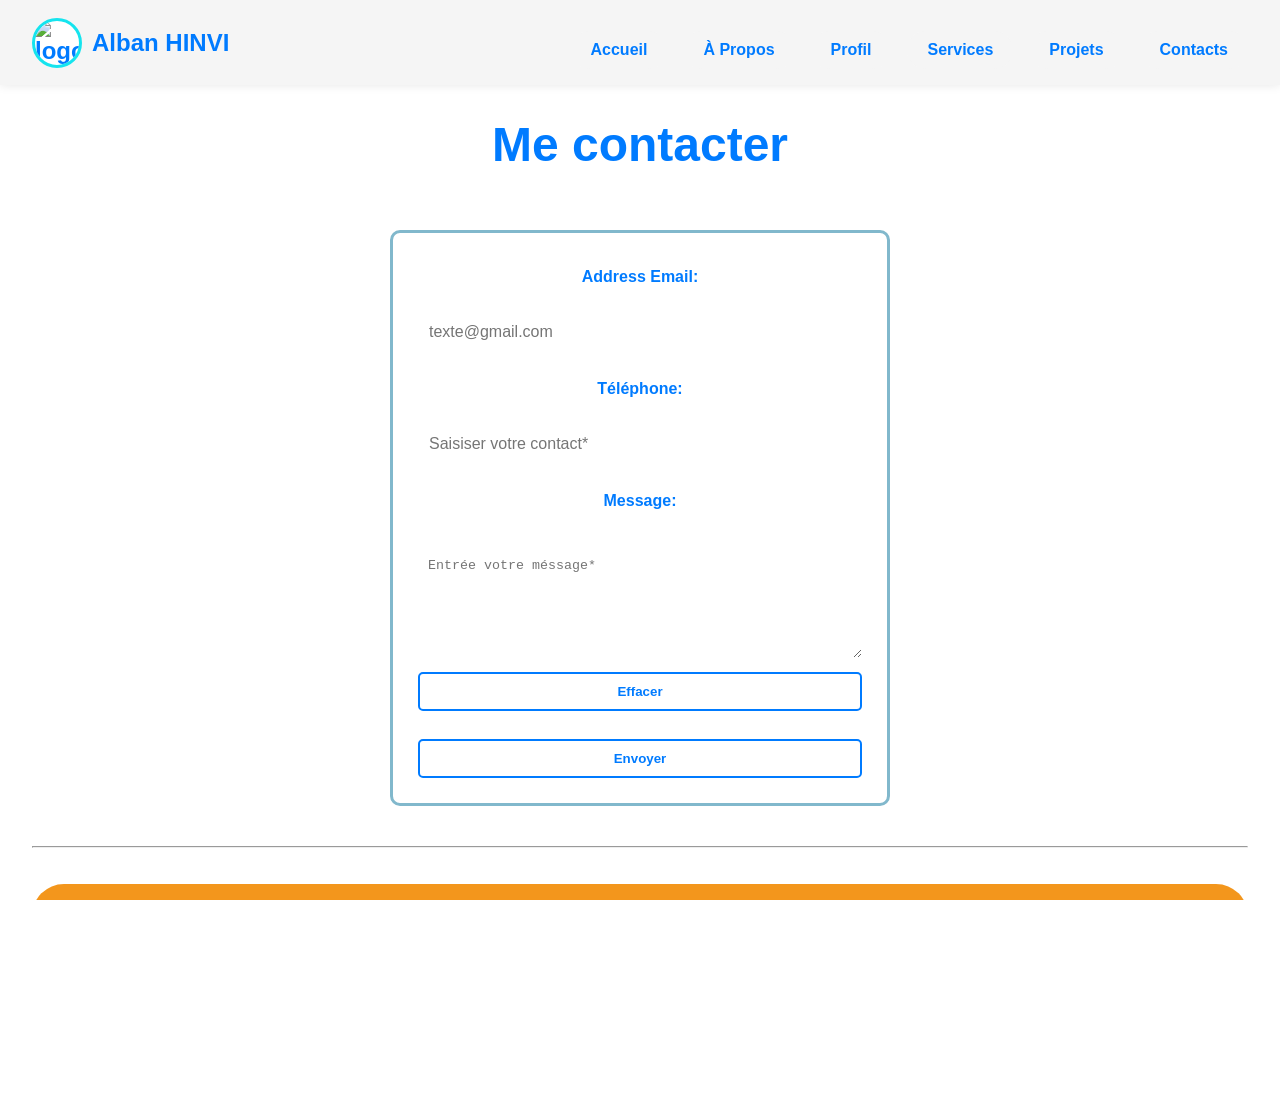
==== contact.html @ 76ca4238 "Add files via upload" ====
<!DOCTYPE html>
<html lang="en">
<head>
    <meta charset="UTF-8">
    <meta name="viewport" content="width=device-width, initial-scale=1.0">
    <title>Contact</title>
<style>
    * {
        margin: 0;
        padding: 0;
        box-sizing: border-box;
    }

    html,body {
        width: 100%;
        height: 100%;
        background-image: url('image/Arrière_plan.png');
        background-size: cover;
        background-position: center;
        margin: 0;
        font-family: Arial, sans-serif;
        overflow-x: hidden;
    }

    fieldset {
        background-color: whitesmoke;
        padding: 1rem 2rem;
        border: none;
        display: flex;
        justify-content: space-between;
        align-items: center;
        box-shadow: 0 0 10px rgba(0, 0, 0, 0.1);
        position: sticky;
        top: 0;
        z-index: 1000;
    }

    fieldset h1 {
        display: flex;
        align-items: center;
        gap: 10px;
        font-size: 1.5rem;
        color: #007bff;
    }

    .logo {
        width: 50px;
        height: auto;
        background-color: white;
        border: rgb(21, 228, 238) solid;
        border-radius: 50%;
    }

    nav ul {
        display: flex;
        align-items: center;
        list-style: none;
        gap: 1rem;
    }

    nav ul li a {
        text-decoration: none;
        color: #3a3a3b;
        font-weight: 500;
        transition: 0.3s;
    }

    nav ul li a:hover {
        color: #007bff;
    }
        
    .btn-project {
        display: inline-block;
        margin-top: 15px;
        padding: 10px 20px;
        background-color: whitesmoke;
        color: #007bff;
        border-radius: 100px;
        text-decoration: none;
        font-weight: bold;
        transition: background-color 0.3s ease;
    }

    .btn-project:hover {
        color: white;
        background-color: #007bff;
        transform: translateY(-2px);
    }

        /* --------- BURGER BUTTON --------- */
        .burger {
            display: none;
            flex-direction: column;
            gap: 5px;
            cursor: pointer;
        }

        .burger span {
            width: 20px;
            height: 3px;
            background: #333;
            border-radius: 10px;
        }

        main {
            text-align: center;
            padding: 2rem;
        }

        .section-title {
            text-align: center;
            font-size: 3rem;
            color: #007bff;
            margin-bottom: 30px;
        }

        .me_contacter {
            border: solid rgb(129, 184, 204);
            padding: 25px;
            width: 100%;
            max-width: 500px;
            border-radius: 10px;
            margin: 40px auto;
            font-family: Arial;
            box-sizing: border-box;
        }

        label {
            font-weight: bold;
            display: block;
            margin-top: 10px;
            color: #007bff;
        }

        input {
            
            display: block;
            margin-top: 8px;
            width: 100%;
            padding: 10px;
            border: 1px solid white;
            border-radius: 5px;
            box-sizing: border-box;
            font-size: 1rem;
            
        }

        textarea {
            margin-top: 20px;
            padding: 10px;
            width: 100%;
            border:none ;
            border-radius: 15px;
        }

        button {
            display: block;
            margin-top: 10px;
            width: 100%;
            padding: 10px;
            border: 2px solid #007bff;
            cursor: pointer;
            transition: 0.3s;
            font-weight: bold;
            border-radius: 5px;
            color: #007bff;
            background-color: white;
        }

        button:hover {
            color: white;
            background-color: rgb(100, 150, 170);
        }

        h2 {
            display: inline;
            text-align: center;
            font-size: 1.5rem;
            margin-bottom: 20px;
        }

        .footer {
            border-radius: 2rem;
            background: #f3961c;
            color: rgb(55, 52, 52);
            padding: 3rem ;
            text-align: center;
            font-family: Arial, sans-serif;
            width: 100%;
            box-sizing: border-box;
        }

        .footer a {
            color: #0069d9;
            text-decoration: none;
            font-weight: bold;
        }

        .footer a:hover {
            text-decoration: underline;
        }

        .footer p {
            margin: 0.8rem 0;
            font-size: 1rem;
            line-height: 1.5rem;
            word-wrap: break-word;
        }

        .footer hr {
            margin: 1rem auto;
            border: none;
            border-top: 1px solid rgba(0,0,0,0.2);
            width: 80%;
        }

        /* --------- NAVIGATION MOBILE --------- */
        @media (max-width: 768px) {
        nav {
            position: absolute;
            top: 70px;
            right: 0;
            width: 200px;
            background: whitesmoke;
            border-radius: 0 0 0 10px;
            box-shadow: 0 5px 15px rgba(0,0,0,0.1);
            transform: translateX(100%);
            transition: transform 0.4s ease;
            box-shadow: 0.3s ease;
        }

        nav.active {
            transform: translateX(0);
            box-shadow: -2px 5px 15px rgba(0, 0, 0, 0.2);

        }

        nav ul {
            flex-direction: column;
            padding: 1rem;
            gap: 1rem;
        }

        .burger {
            display: flex;
        }
        }       
       
        @media (max-width: 600px) {
        .me_contacter {
            margin: 20px;
            padding: 20px;
        }

        input, button {
            font-size: 0.9rem;
            padding: 8px;
        }
        }

        @media (max-width: 600px) {
        .footer {
            padding: 1.5rem;
        }

        .footer p {
            font-size: 0.9rem;
            line-height: 1.4rem;
        }

        .footer hr {
            width: 100%;
        }

        /* Les contacts passent à la ligne sur mobile */
        .footer .cont {
            display: flex;
            flex-direction: column;
            gap: 0.5rem;
        }
        }
        
        /*centrage du form*/
        @media (max-width: 600px) {
        .me_contacter {
            width: 90%;
            margin: 20px auto;
            padding: 15px;
        }

        label {
            font-size: 0.9rem;
        }

        input, textarea, button {
            font-size: 0.9rem;
        }
        }
        
        
</style>
</head>
<body>
   <fieldset>
        <h1><img src="image\logo.png" alt="logo" class="logo">Alban HINVI</h1>

        <!-- Burger menu -->
        <div class="burger" onclick="toggleMenu()">
        <span></span>
        <span></span>
        <span></span>
        </div>

        <!-- Navigation -->
        <nav id="navbar">
        <ul>
            <li><a href="index.html" class="btn-project">Accueil</a></li>
            <li><a href="à_propos.html" class="btn-project">À Propos</a></li>
            <li><a href="profil.html" class="btn-project">Profil</a></li>
            <li><a href="service.html" class="btn-project">Services</a></li>
            <li><a href="projet.html" class="btn-project">Projets</a></li>
            <li><a href="contact.html" class="btn-project">Contacts</a></li>
        </ul>
        </nav>

    </fieldset>

   
    <main >
        <section id="contact" class="section">
           <h2 class="section-title"><span>Me contacter</span></h2>
            <br><br>
            <form class="me_contacter" action="envoie_mail.php" method='POST'>

                <label for="address_email">Address Email: </label>
                <br><input type="email" name="address_email" id="address_email" placeholder="texte@gmail.com" required>
               
                <br><label for="telephone">Téléphone:</label>
                <br><input type="tel" name="telephone" id="telephone" placeholder="Saisiser votre contact*" required>
                
                <br><label for="message">Message:</label>
                <br><textarea id="message" name="message" rows="6" placeholder="Entrée votre méssage*" required></textarea>
        
                <br><button type="reset">Effacer</button> 
                <br><button type="submit">Envoyer</button> 

            </form>
        </section>

         <hr><br><br>
        <footer class="footer">
              <p class="cont">Couriée: <a href="mailto:sedjroalbanhinvi@gmail.com">sedjroalbanhinvi@gmail.com</a>   |  
                  Tel: <a href="tel:+2290157441280">0157441280</a></p>
                <hr style="background: blue;">
                  <p>&copy; 2025 Tous droits réservés. Conçu avec passion.
              </p>
          </footer>
    </main>
   
    <script>
        function toggleMenu() {
        document.getElementById("navbar").classList.toggle("active");
        }
    </script>
</body>
</html>
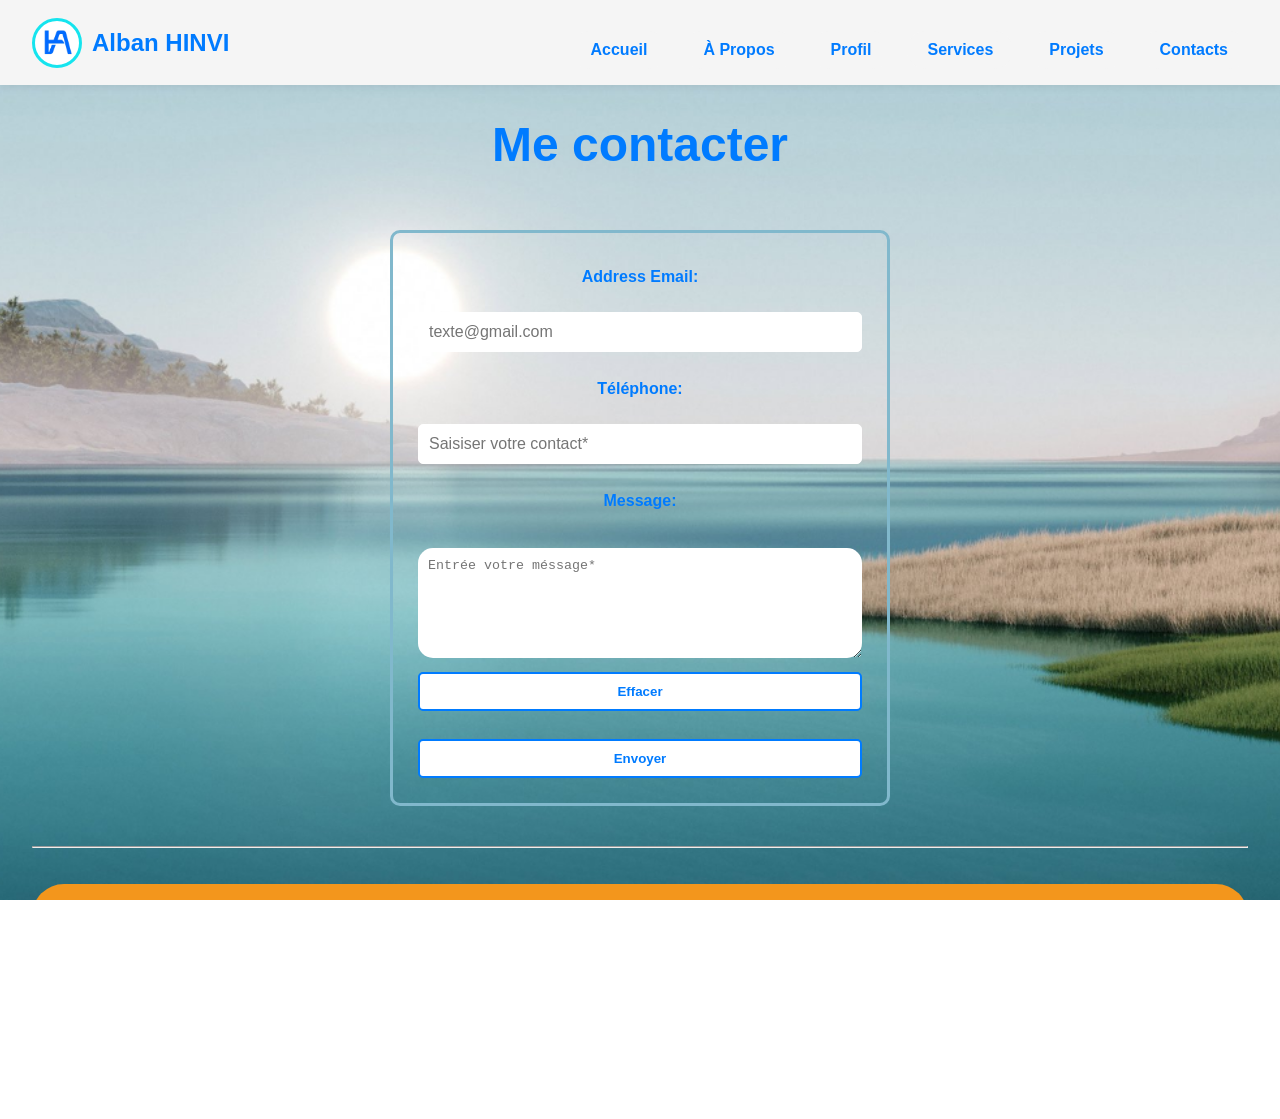
==== commit 4dc4e64f: "Update contact.html" ====
--- a/contact.html
+++ b/contact.html
@@ -14,7 +14,7 @@
     html,body {
         width: 100%;
         height: 100%;
-        background-image: url('image/Arrière_plan.png');
+        background-image: url('Arrière_plan.png');
         background-size: cover;
         background-position: center;
         margin: 0;
@@ -302,7 +302,7 @@
 </head>
 <body>
    <fieldset>
-        <h1><img src="image\logo.png" alt="logo" class="logo">Alban HINVI</h1>
+        <h1><img src="logo.png" alt="logo" class="logo">Alban HINVI</h1>
 
         <!-- Burger menu -->
         <div class="burger" onclick="toggleMenu()">
@@ -363,4 +363,5 @@
         }
     </script>
 </body>
-</html>+
+</html>
